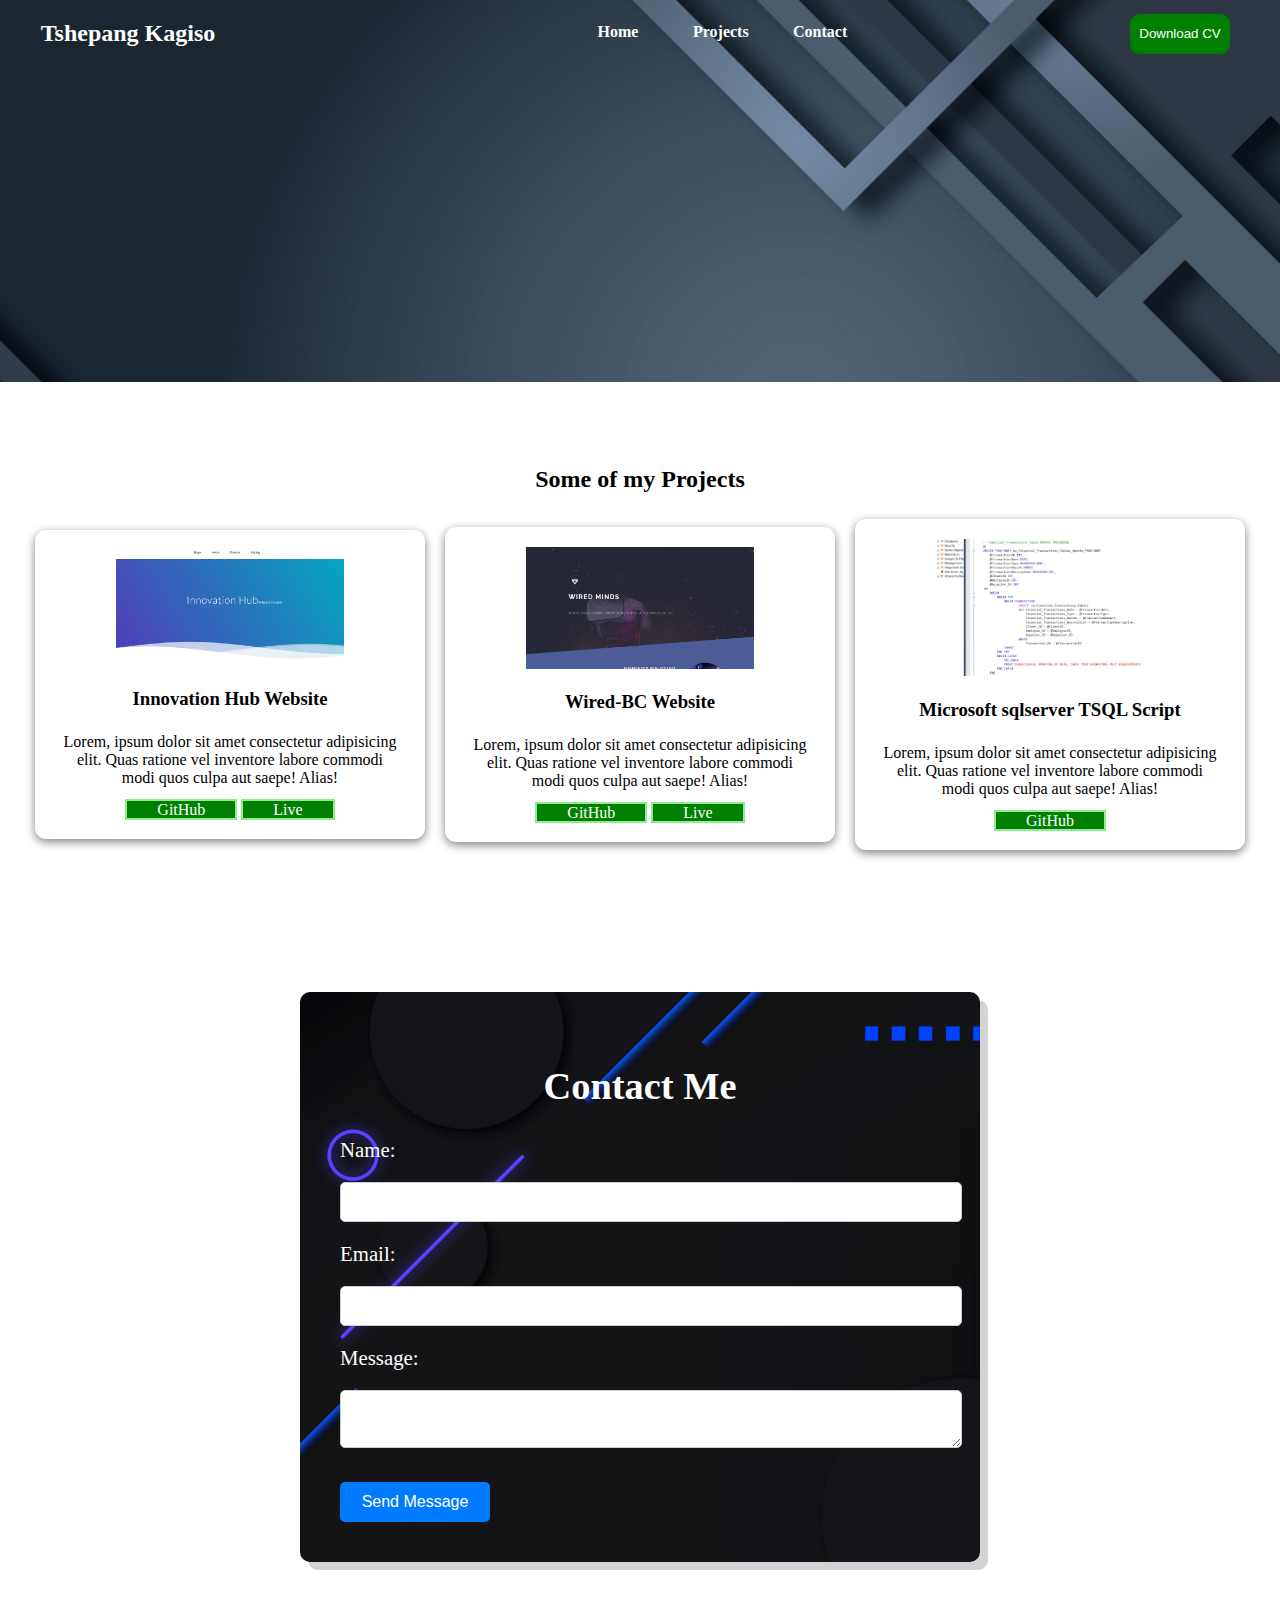
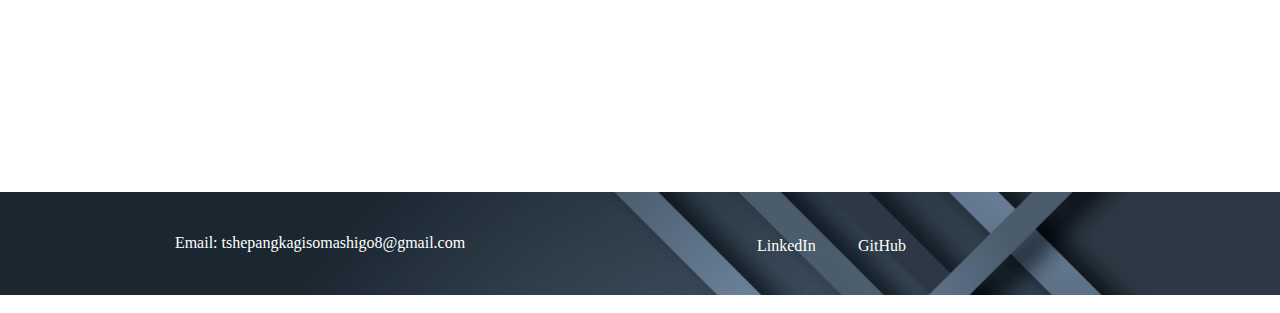
==== Projects/projects.html @ 47de13ee "first commit" ====
<!DOCTYPE html>
<html lang="en">
<head>
    <meta charset="UTF-8">
    <meta name="viewport" content="width=device-width, initial-scale=1.0">
    <title>Tshepang | Portfolio</title>
    <link rel="stylesheet" href="../style.css">
    <link rel="stylesheet" href="/Projects/styleP.css">
    <script src="/Projects/projects.js" defer></script>
</head>
<body>
    <header id="home">
        <nav>
            <div class="logo"><p>Tshepang Kagiso</p></div>
            <ul>
                <li><a href="../index.html">Home</a></li>
                <li><a href="#projects">Projects</a></li>
                <li><a href="#contact">Contact</a></li>
            </ul>
            <button id="downloadButton">Download CV</button>
        </nav>
    </header>

    <section class="projects" id="projects">

        <h2 class="projects-title">Some of my Projects</h2>

        <div class="projects-container">

          <div class="project-container project-card">
            <img
              src="../images/innovationHub.jpg"
              alt="expense-tracker"
              loading="lazy"
              class="project-pic"
            />
            <h3 class="project-title">Innovation Hub Website</h3>
            <p class="project-details">
              Lorem, ipsum dolor sit amet consectetur adipisicing elit. Quas
              ratione vel inventore labore commodi modi quos culpa aut saepe!
              Alias!
            </p>
            <a id="links" href="https://github.com/tshepangkagiso/innovation-hub" target="_blank" class="project-link">GitHub</a>
            <a id="links" href="https://innovation-hub-pxhd.onrender.com/" target="_blank" class="project-link">Live</a>
          </div>


          <div class="project-container project-card">
            <img
              src="../images/wiredMindsBc.jpg"
              alt="netflic-clone"
              loading="lazy"
              class="project-pic"
            />
            <h3 class="project-title">Wired-BC Website</h3>
            <p class="project-details">
              Lorem, ipsum dolor sit amet consectetur adipisicing elit. Quas
              ratione vel inventore labore commodi modi quos culpa aut saepe!
              Alias!
            </p>
            <a id="links" href="https://github.com/tshepangkagiso/Wired-Minds-BC-Hub" target="_blank" class="project-link">GitHub</a>
            <a id="links" href="https://wired-bc.onrender.com" target="_blank" class="project-link">Live</a>
          </div>


          <div class="project-container project-card">
            <img
              src="../images/DatabaseProjectPic.jpg"
              alt="sqlserver database"
              loading="lazy"
              class="project-pic"
            />
            <h3 class="project-title">Microsoft sqlserver TSQL Script</h3>
            <p class="project-details">
              Lorem, ipsum dolor sit amet consectetur adipisicing elit. Quas
              ratione vel inventore labore commodi modi quos culpa aut saepe!
              Alias!
            </p>
            <a id="links" href="https://github.com/tshepangkagiso/sqlserver-database-project-dbd271" target="_blank" class="project-link">GitHub</a>
          </div>
          

        </div>
      </section>

    <section class="ContactFormSec" id="contact">
        <section class="ContactForm">
            <h2>Contact Me</h2>
            <form action="mailto:your.email@example.com" method="post" enctype="text/plain">
                <label for="name">Name:</label>
                <input type="text" id="name" name="name" required>
                <label for="email">Email:</label>
                <input type="email" id="email" name="email" required>
                <label for="message">Message:</label>
                <textarea id="message" name="message" required></textarea>
                <button id="btnForm" type="submit">Send Message</button>
            </form>
        </section>
    </section>

    <footer>
        <div class="footerContainer">
            <div class="footerContact">
                <p>Email: tshepangkagisomashigo8@gmail.com</p>
            </div>
            <div class="footerSocial">
                <ul>
                    <li><a href="https://www.linkedin.com/in/tshepang-kagiso-mashigo-592a19264?utm_source=share&utm_campaign=share_via&utm_content=profile&utm_medium=android_app" target="_blank">LinkedIn</a></li>
                    <li><a href="https://github.com/tshepangkagiso" target="_blank">GitHub</a></li>
                </ul>
            </div>
        </div>
    </footer>
</body>
</html>
---- style.css ----
html {
    scroll-behavior: smooth;
}

body{
    margin: 0; padding: 0;
    width: 100vw;
    height: 200vh;
    overflow-x: hidden;
}

/*********************************************************************Header********************************************************************/
header{
    background-image: url(./images/5590457.jpg);
    background-repeat: no-repeat;
    background-size: cover;
    height: 400px;
}
nav{
    width: 100%;
    font-weight: bold;
    color: white;
    margin-top:-18px;
    display: flex;
    justify-content: space-between;
    align-items: center;
}
button{
    width: 100px;
    height: 40px;
    margin-right: 50px;
    margin-top: 14px;
    background-color: green;
    color: white;
    border-radius: 10px;
    border: 2px solid green;
}
button:hover{
    background-color: lightgreen;
}
.logo{
    width: 20%;
    margin-right: 50px;
    margin-top: 14px;
    text-align: center;
    font-weight: bold;
    font-size: x-large;
}

ul{
    width: 60%;
    display: flex;
    justify-content: center;
    align-items: center;
    list-style: none;
    margin: 0; padding: 0;
    padding-top: 10px;
}
li{
    width:50px;
    margin:15px; padding: 10px;
    text-align: center;
}
li:hover{
    border-bottom: 2px solid white;
}
a{
    color: white;
    text-decoration: none;
    text-align: center;
}

/******************************************************************Intro************************************************************************/
.introContainer {
    display: flex;
    flex-direction: column;
    align-items: center;
}

.headings {
    text-align: center;
    padding: 10px;
}

.intro {
    text-align: center;
    max-width: 600px;
    margin: 0 auto;
    padding: 10px;
}

.imageFrame {
    text-align: center;

    width: 300px;
    height: 300px;
    border-radius: 3px;
    border: 2px solid black;
    box-shadow: 5px 5px rgb(22, 22, 22);
    margin: 40px 0px;
}

.imageFrame img {
    max-width: 100%;
}

.contactMeBtn{
    margin: 40px 0px;
    width: 150px;
}

/*********************************************************************Header********************************************************************/

.skill{
    background-image: url(./images/5590457.jpg);
    background-repeat: no-repeat;
    background-size: cover;
}

.skillsContainer {
    display: flex;
    flex-wrap: wrap;
    justify-content: space-around;
}

.skillCard {
    background-color: #fff;
    border: 1px solid #ddd;
    border-radius: 8px;
    box-shadow: 0 4px 8px rgba(0, 0, 0, 0.1);
    margin: 20px;
    padding: 20px;
    width: calc(33.333% - 40px); /* Adjust based on the number of cards per row */
    max-width: 600px;
    transition: transform 0.3s ease-in-out;
    text-align: center;
    box-shadow: 5px 5px rgb(229, 229, 229);

}
.skillCard ul{
    display: inline;
}

.skillCard:hover {
    transform: translateY(-5px);
}

.skillCard h3 {
    margin-top: 0;
    font-size: 1.5rem;
    color: #333;
}

.skillCard ul {
    list-style-type: none;
    padding: 0;
}

.skillCard li {
    margin-bottom: 5px;
    color: #664;
}
@media screen and (max-width: 768px) {
    .skillCard {
        width: calc(50% - 20px);
    }
}

@media screen and (max-width: 480px) {
    .skillCard {
        width: calc(100% - 20px);
    }
}
/*****************************************************************Contact Form******************************************************************/
.ContactFormSec{
    height: 700px;
    padding: 100px 10px;
}

.ContactForm {
    background-image: url(./images/v1016-b-09.jpg);
    background-repeat: no-repeat;
    background-size: cover;
    padding: 40px;
    border-radius: 10px;
    box-shadow: 8px 8px lightgrey;
    max-width: 600px;
    margin: 0 auto;
    color: white;
    font-size: 1.6rem;
}

.ContactForm h2 {
    text-align: center;
    margin-bottom: 30px;
}

.ContactForm form {
    display: grid;
    grid-gap: 20px;
}

.ContactForm label {
    font-size: 1.3rem;
    color: white;
}

.ContactForm input[type="text"],
.ContactForm input[type="email"],
.ContactForm textarea {
    width: 100%;
    padding: 10px;
    font-size: 1rem;
    border: 1px solid #ccc;
    border-radius: 5px;
}

.ContactForm textarea {
    resize: vertical;
}

.ContactForm button[type="submit"] {
    background-color: #007bff;
    color: #fff;
    border: none;
    padding: 10px 20px;
    border-radius: 5px;
    font-size: 1rem;
    cursor: pointer; 
    width: 150px;
    transition: background-color 0.3s ease;
    
}

.ContactForm button[type="submit"]:hover {
    background-color: #0056b3;
   
}

/********************************************************************Footer*********************************************************************/
footer {
    background-image: url(./images/5590457.jpg);
    background-repeat: no-repeat;
    background-size: cover;
    color: #fff;
    padding: 20px 0;
    text-align: center;
}

.footerContainer {
    display: flex;
    justify-content: space-around;
    align-items: center;
}

.footerLogo img {
    width: 100px;
}

.footerContact,
.footerSocial {
    flex: 1;
}

.footerContact p {
    margin: 0;
}

.footerSocial ul {
    padding: 0;
    list-style-type: none;
}

.footerSocial ul li {
    margin-bottom: 10px;
}

.footerSocial ul li a {
    color: #fff;
    text-decoration: none;
}

/*****************************************************************Media query*******************************************************************/
@media (min-width: 769px) and (max-width: 1024px) {
    header{
        height: 500px;
    }
    nav {
        flex-direction: column;
    }
    ul{
        flex-direction: column;
    }
    .logo{
        margin-right: 10px;
        margin-top: 10px;
        width: 300px;
    }
    button{
        margin-top: 10px;
        margin-right: -5px;
    }
    .footerContainer {
        flex-direction: column;
    }

    .footerContact,
    .footerSocial {
        margin-top: 20px;
    }
}


@media (min-width: 481px) and (max-width: 768px) {
    header{
        height: 500px;
    }
    nav {
        display: flex;
        flex-direction: column;
    }
    ul{
        flex-direction: column;
    }
    .logo{
        margin-right: 10px;
        margin-top: 10px;
        width: 300px;
    }
    button{
        margin-top: 10px;
        margin-right: -10px;
    }
    .footerContainer {
        flex-direction: column;
    }

    .footerContact,
    .footerSocial {
        margin-top: 20px;
    }
}


@media (min-width: 320px) and (max-width: 480px) {
    header{
        height: 500px;
    }
    nav {
        display: flex;
        flex-direction: column;
    }
    ul{
        flex-direction: column;
    }
    .logo{
        margin-right: 0px;
        margin-top: 0px;
        width: 300px;
    }
    button{
        margin-top: 10px;
        margin-right: -10px;
    }
    .footerContainer {
        flex-direction: column;
    }

    .footerContact,
    .footerSocial {
        margin-top: 20px;
    }
}
---- Projects/styleP.css ----
/*******************************************************************Projects********************************************************************/
html {
    scroll-behavior: smooth;
}

main{
    height: 1000px;
    display: flex;
    justify-content: center;
    align-items: center;
}

.projects {
    background-color: white;
    padding: 32px 0;
    margin-top: 2rem;
}
  
.project-pic {
    width: 65%;
    height: 60%;
}
  
.projects-container {
    display: flex;
    align-items: center;
    justify-content: center;
}

.projects-title {
    text-align: center;
    margin-bottom: 1rem;
}
  
.project-container {
    text-align: center;
    width: 21.875rem;
    padding: 1rem;
}

.project-container p {
    padding: 0.4rem;
  }
  
.project-title {
    margin-bottom: 0.5rem;
}
  
.project-details {
    margin-bottom: 0.5rem;
}
  
.project-card {
    background-color: #fff;
    border-radius: 11px;
    box-shadow: 0 3px 10px gray;
    padding: 20px;
    margin: 10px;
}

#links{
    color: white;
    text-decoration: none;
    text-align: center;
    background-color: green;
    border-radius: 2px;
    border: 2px solid lightgreen;
    background-color: green;
    padding: 0px 30px;
}
#links:hover{
    border: 2px solid green;
    background-color: lightgreen;
    color: black;
}


/*****************************************************************Media query*******************************************************************/
@media (min-width: 320px) and (max-width: 1024px) {
    .projects {
        background-color: white;
        padding: 32px 0;
        margin-top: 2rem;
        display: flex;
        flex-direction: column;
        align-items: center;
    }
    
    .projects-container {
        display: flex;
        flex-direction: column; 
        align-items: center;
    }
    
    .project-container {
        text-align: center;
        width: 100%; 
        padding: 1rem;
    }
    
    .project-card {
        background-color: #fff;
        border-radius: 11px;
        box-shadow: 0 3px 10px gray;
        padding: 20px;
        margin: 10px;
        flex: none; 
        width: 90%; 
        max-width: 400px; 
    }
    
    .project-pic {
        width: 100%; 
        height: auto;
    }
}
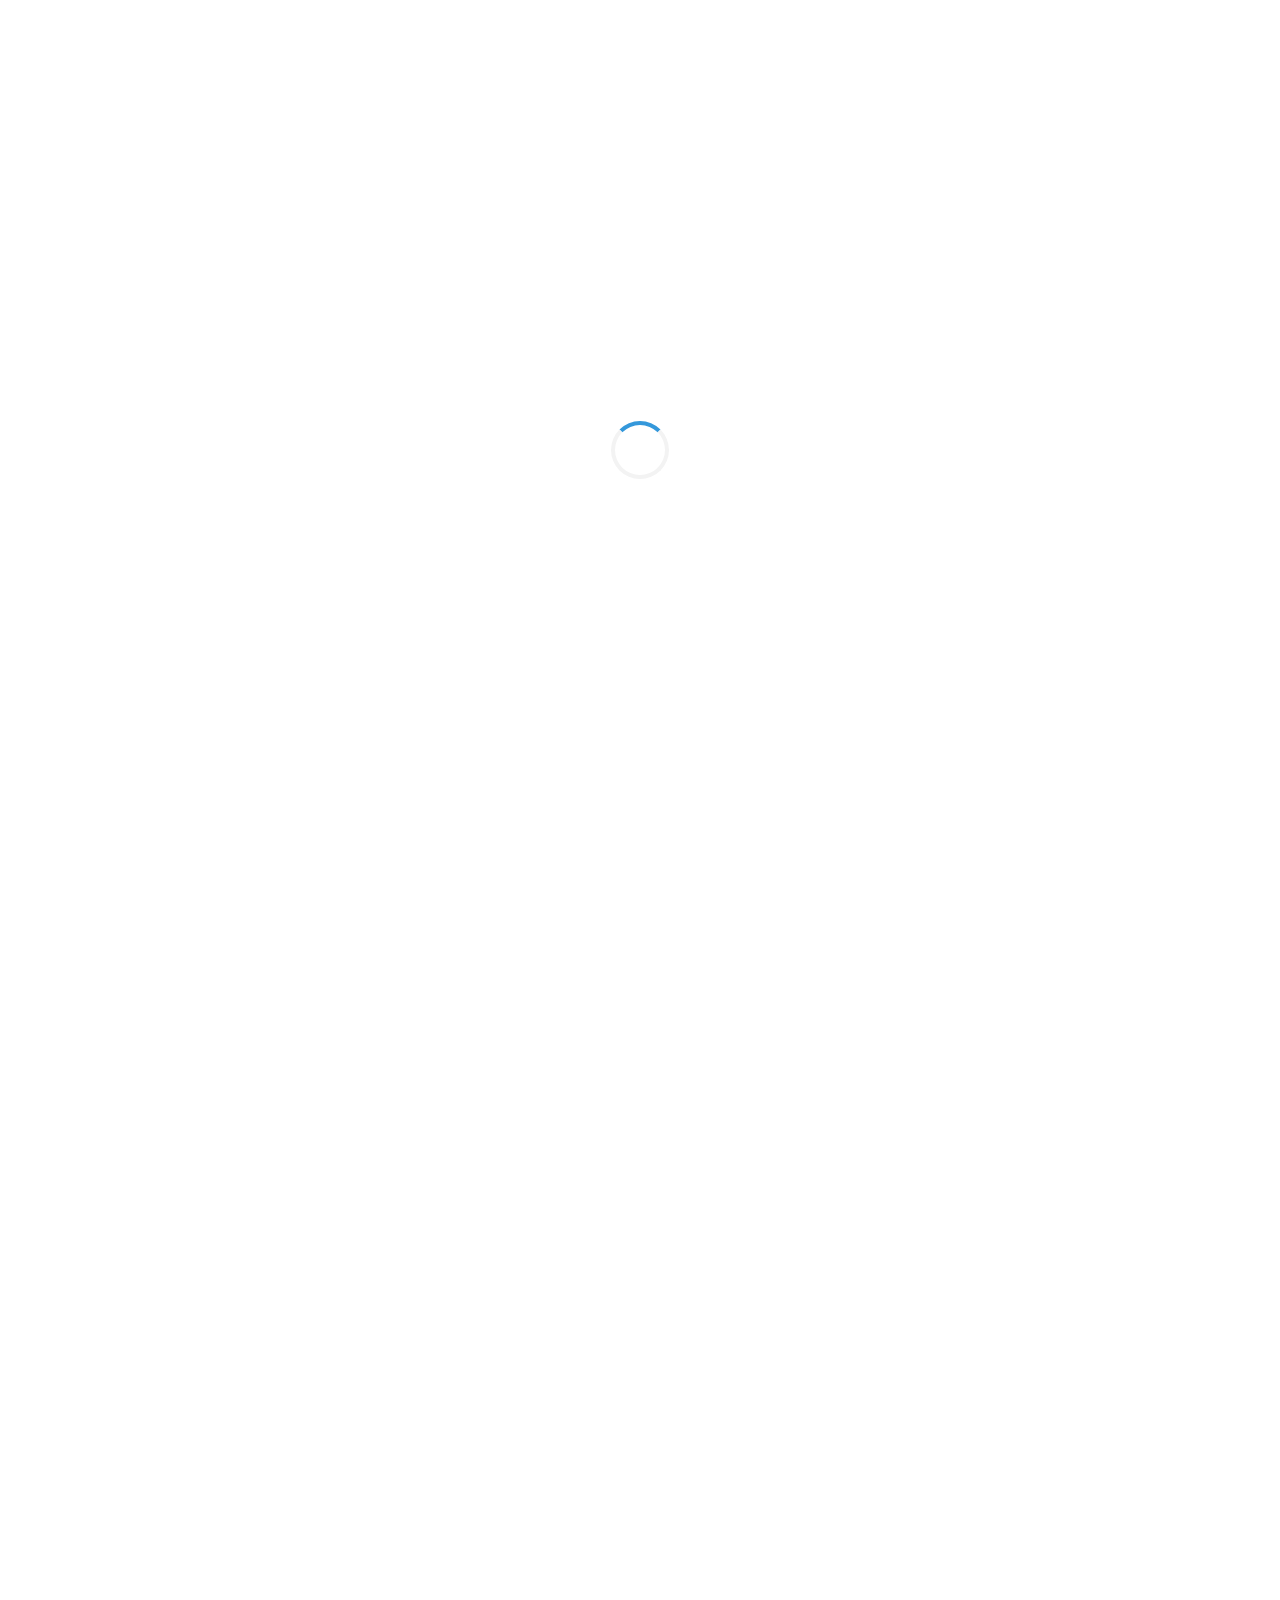
==== commit 194b82eb: "version 1" ====
--- a/Projects/projects.html
+++ b/Projects/projects.html
@@ -7,9 +7,15 @@
     <link rel="stylesheet" href="../style.css">
     <link rel="stylesheet" href="/Projects/styleP.css">
     <script src="/Projects/projects.js" defer></script>
+    
 </head>
 <body>
-    <header id="home">
+      <div id="loading-overlay">
+        <div class="spinner"></div>
+    </div>
+    
+    <div id="content">
+      <header id="home">
         <nav>
             <div class="logo"><p>Tshepang Kagiso</p></div>
             <ul>
@@ -19,9 +25,9 @@
             </ul>
             <button id="downloadButton">Download CV</button>
         </nav>
-    </header>
+      </header>
 
-    <section class="projects" id="projects">
+      <section class="projects" id="projects">
 
         <h2 class="projects-title">Some of my Projects</h2>
 
@@ -83,7 +89,7 @@
         </div>
       </section>
 
-    <section class="ContactFormSec" id="contact">
+      <section class="ContactFormSec" id="contact">
         <section class="ContactForm">
             <h2>Contact Me</h2>
             <form action="mailto:your.email@example.com" method="post" enctype="text/plain">
@@ -96,9 +102,9 @@
                 <button id="btnForm" type="submit">Send Message</button>
             </form>
         </section>
-    </section>
+      </section>
 
-    <footer>
+      <footer>
         <div class="footerContainer">
             <div class="footerContact">
                 <p>Email: tshepangkagisomashigo8@gmail.com</p>
@@ -110,6 +116,7 @@
                 </ul>
             </div>
         </div>
-    </footer>
+      </footer>
+    </div>
 </body>
 </html>--- a/style.css
+++ b/style.css
@@ -94,9 +94,8 @@
 
     width: 300px;
     height: 300px;
-    border-radius: 3px;
-    border: 2px solid black;
-    box-shadow: 5px 5px rgb(22, 22, 22);
+    border-radius: 10px;
+    box-shadow: 5px 5px gray;
     margin: 40px 0px;
 }
 
@@ -135,6 +134,7 @@
     transition: transform 0.3s ease-in-out;
     text-align: center;
     box-shadow: 5px 5px rgb(229, 229, 229);
+    margin-top: 20px;
 
 }
 .skillCard ul{
@@ -280,6 +280,35 @@
     text-decoration: none;
 }
 
+/****************************************************************** Loading overlay*************************************************************/
+#loading-overlay {
+    position: fixed;
+    top: 0;
+    left: 0;
+    width: 100%;
+    height: 100%;
+    background-color: rgba(255, 255, 255, 0.8); 
+    z-index: 9999; 
+    display: flex;
+    justify-content: center;
+    align-items: center;
+}
+
+/* Loading spinner */
+.spinner {
+    border: 4px solid #f3f3f3; 
+    border-top: 4px solid #3498db; 
+    border-radius: 50%;
+    width: 50px;
+    height: 50px;
+    animation: spin 1s linear infinite; 
+}
+
+@keyframes spin {
+    0% { transform: rotate(0deg); }
+    100% { transform: rotate(360deg); }
+}
+
 /*****************************************************************Media query*******************************************************************/
 @media (min-width: 769px) and (max-width: 1024px) {
     header{
@@ -296,6 +325,9 @@
         margin-top: 10px;
         width: 300px;
     }
+    .skillCard {
+        margin-top: 20px;
+    }
     button{
         margin-top: 10px;
         margin-right: -5px;
@@ -327,6 +359,9 @@
         margin-top: 10px;
         width: 300px;
     }
+    .skillCard {
+        margin-top: 20px;
+    }
     button{
         margin-top: 10px;
         margin-right: -10px;
@@ -358,6 +393,9 @@
         margin-top: 0px;
         width: 300px;
     }
+    .skillCard {
+        margin-top: 20px;
+    }
     button{
         margin-top: 10px;
         margin-right: -10px;
--- a/Projects/styleP.css
+++ b/Projects/styleP.css
@@ -107,6 +107,7 @@
         flex: none; 
         width: 90%; 
         max-width: 400px; 
+        margin-top: 50px;
     }
     
     .project-pic {
